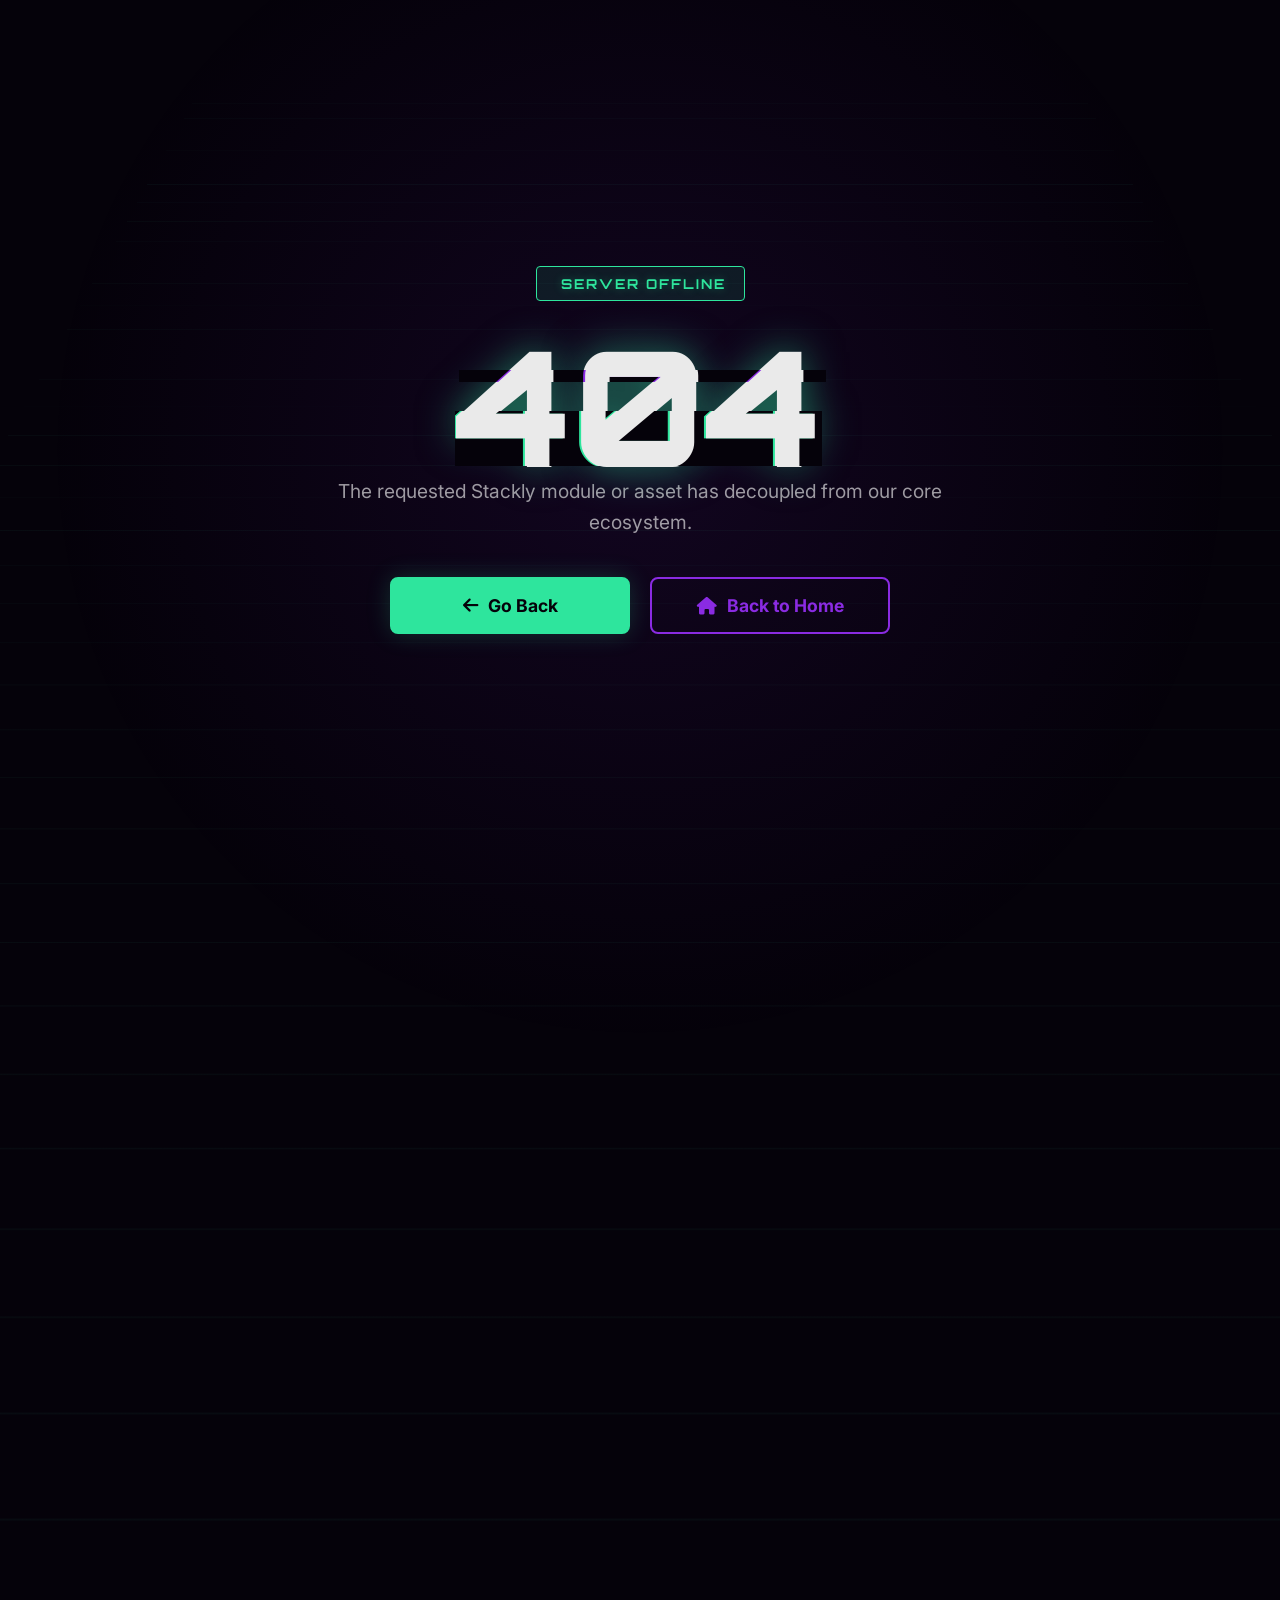
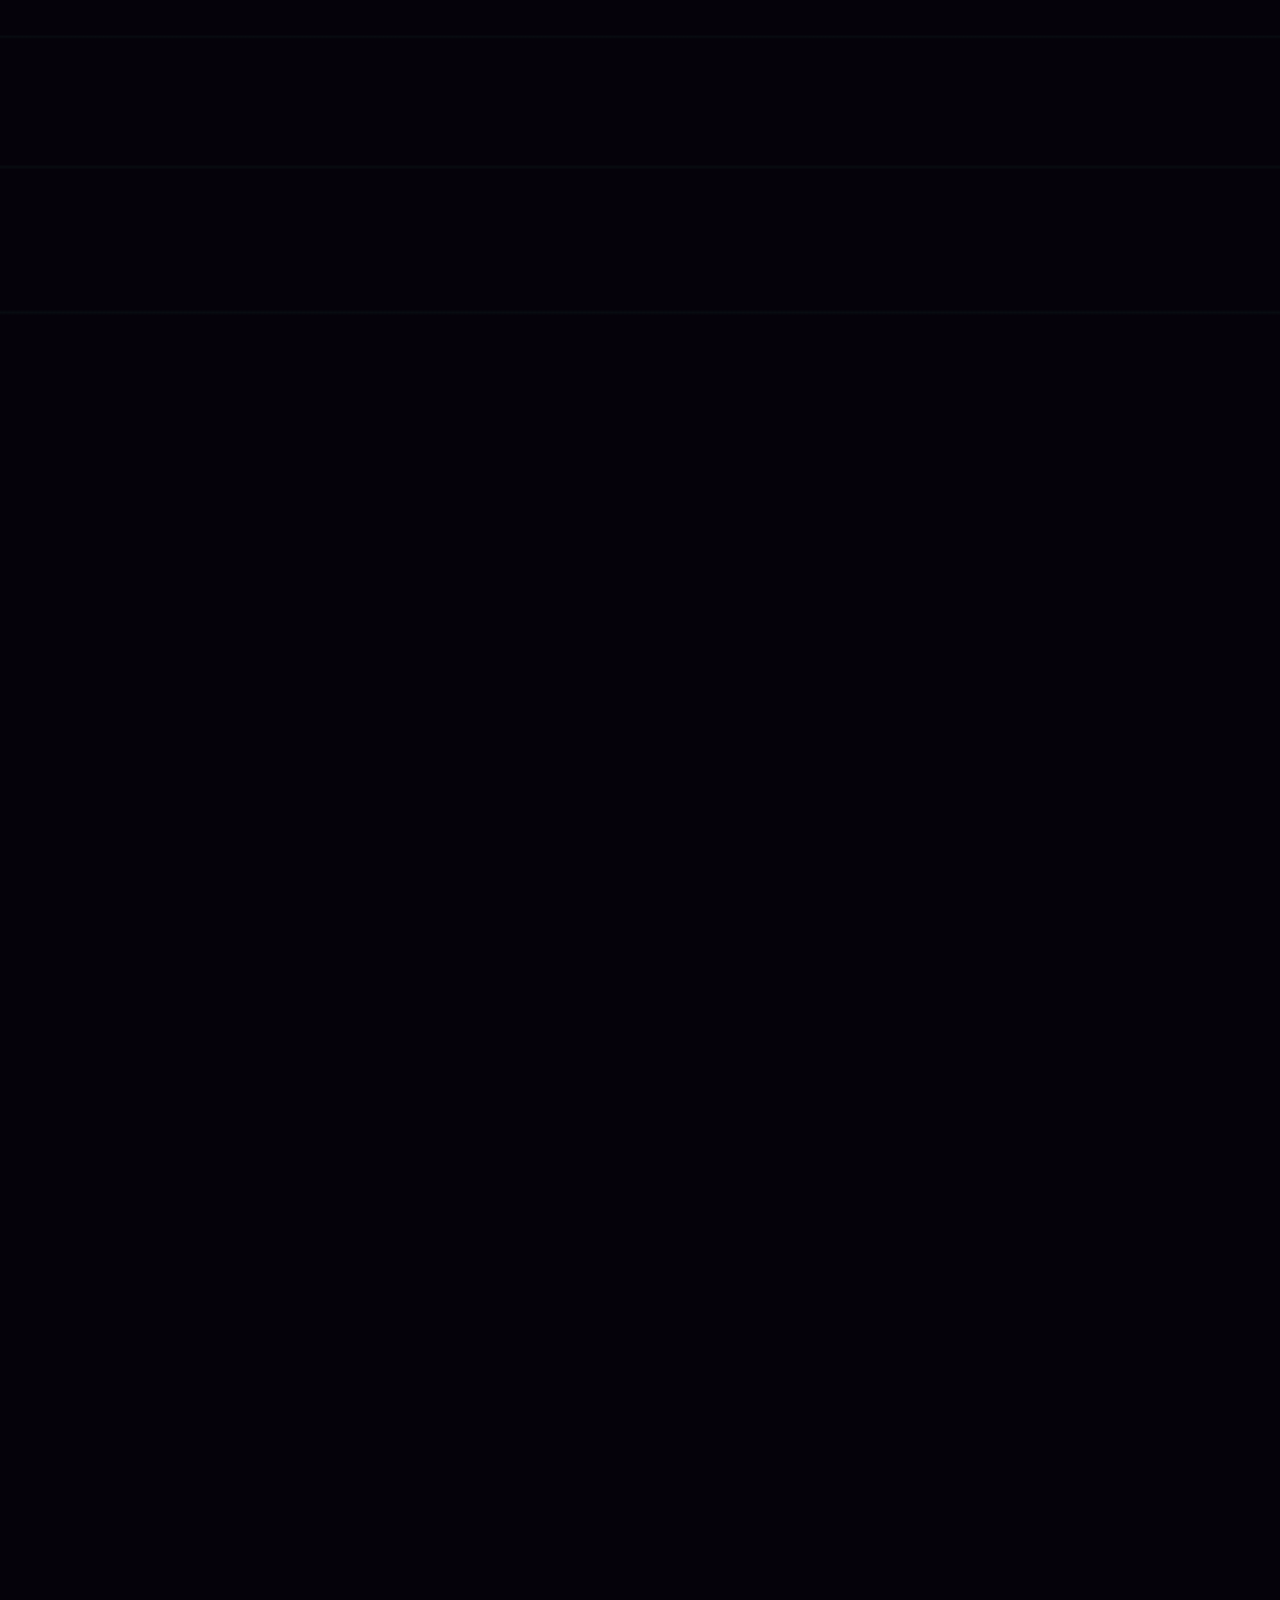
==== 404page.html @ a004254b "Airline Booking" ====
<!DOCTYPE html>
<html lang="en">

<head>
    <meta charset="UTF-8">
    <meta name="viewport" content="width=device-width, initial-scale=1.0">
    <meta name="description"
        content="Master Python with our interactive 6-week course. Build real-world projects and get certified. Enroll today to start coding!">

    <meta property="og:title" content="Master Python: 6-Week Bootcamp" />
    <meta property="og:description" content="Build real-world projects and get certified. Enroll today!" />
    <meta property="og:image" content="https://yoursite.com/images/python-social-card.jpg" />
    <meta property="og:url" content="https://yoursite.com/python-course" />
    <meta property="og:type" content="website" />

    <meta name="twitter:card" content="summary_large_image" />
    <link rel="icon" type="image/png" href="./asset/logo_Favicon.webp">
    <title>404 - Lost Connection | Stackly Ecosystem</title>

    <link
        href="https://fonts.googleapis.com/css2?family=Orbitron:wght@400;700;900&family=Inter:wght@400;500;700&display=swap"
        rel="stylesheet">

    <link rel="stylesheet" href="https://cdnjs.cloudflare.com/ajax/libs/font-awesome/6.5.2/css/all.min.css">

    <style>
        * {
            margin: 0;
            padding: 0;
            box-sizing: border-box;
        }

        body {
            background: #05020A;
            font-family: 'Inter', sans-serif;
            color: #fff;
            min-height: 100vh;
            display: flex;
            justify-content: center;
            align-items: center;
            overflow: hidden;
            perspective: 2000px;
        }


        .error-bg-glow {
            position: absolute;
            width: 1200px;
            height: 1200px;
            background: radial-gradient(circle, rgba(138, 43, 226, 0.1) 0%, transparent 70%);
            top: 50%;
            left: 50%;
            transform: translate(-50%, -50%);
            z-index: -1;
            pointer-events: none;
            animation: pulseVioletGlow 6s ease-in-out infinite alternate;
        }

        @keyframes pulseVioletGlow {
            0% {
                transform: translate(-50%, -50%) scale(0.9);
                opacity: 0.6;
            }

            100% {
                transform: translate(-50%, -50%) scale(1.1);
                opacity: 1;
            }
        }

        .scrolling-data-lines {
            position: absolute;
            top: -100%;
            left: 0;
            width: 100%;
            height: 300%;
            background-image:
                linear-gradient(rgba(46, 229, 157, 0.05) 1px, transparent 1px);
            background-size: 100% 60px;
            z-index: 0;
            pointer-events: none;
            opacity: 0.8;
            transform: rotateX(60deg);
            animation: infiniteScrollLines 15s linear infinite;
        }

        @keyframes infiniteScrollLines {
            0% {
                background-position-y: 0;
            }

            100% {
                background-position-y: -1000px;
            }
        }

        .error-container {
            position: relative;
            z-index: 10;
            text-align: center;
            padding: 20px;
            max-width: 700px;
            width: 100%;
            transition: transform 0.1s ease-out;
        }

        .status-badge {
            font-family: 'Orbitron', sans-serif;
            background: rgba(46, 229, 157, 0.1);
            border: 1px solid #2EE59D;
            color: #2EE59D;
            padding: 8px 18px;
            font-size: 0.85rem;
            font-weight: 700;
            letter-spacing: 2px;
            border-radius: 4px;
            display: inline-block;
            margin-bottom: 25px;
            text-shadow: 0 0 10px rgba(46, 229, 157, 0.3);
        }

        .error-code {
            font-family: 'Orbitron', sans-serif;
            font-size: 10rem;
            font-weight: 900;
            line-height: 1;
            color: #eaeaea;
            position: relative;
            display: inline-block;
            text-shadow: 0 0 40px rgba(46, 229, 157, 0.5);
            animation: connectionFlicker 8s ease-in-out infinite;
        }

        @keyframes connectionFlicker {

            0%,
            100%,
            80%,
            82%,
            84%,
            86%,
            88% {
                opacity: 1;
                transform: scale(1);
            }

            81%,
            83%,
            85%,
            87%,
            89% {
                opacity: 0.1;
                transform: scale(1.05) skewX(5deg);
            }
        }

        .error-code::before,
        .error-code::after {
            content: '404';
            position: absolute;
            top: 0;
            left: 0;
            width: 100%;
            height: 100%;
            background: #05020A;
            font-family: 'Orbitron', sans-serif;
        }

        .error-code::before {
            left: 2px;
            text-shadow: -2px 0 #8A2BE2;
            clip: rect(44px, 450px, 56px, 0);
            animation: glitchAnimTop 5s infinite linear alternate-reverse;
        }

        .error-code::after {
            left: -2px;
            text-shadow: -2px 0 #2EE59D;
            clip: rect(85px, 450px, 140px, 0);
            animation: glitchAnimBottom 5s infinite linear alternate-reverse;
        }

        @keyframes glitchAnimTop {
            0% {
                clip: rect(31px, 9999px, 94px, 0);
            }

            100% {
                clip: rect(67px, 9999px, 102px, 0);
            }
        }

        @keyframes glitchAnimBottom {
            0% {
                clip: rect(76px, 9999px, 116px, 0);
            }

            100% {
                clip: rect(95px, 9999px, 45px, 0);
            }
        }

        .error-desc {
            color: rgba(255, 255, 255, 0.6);
            font-size: 1.2rem;
            line-height: 1.6;
            margin-bottom: 40px;
            padding: 0 20px;
            margin-top: -10px;
        }

        .error-actions {
            display: flex;
            justify-content: center;
            gap: 20px;
            flex-wrap: wrap;
            max-width: 500px;
            margin: 0 auto;
        }

        .btn-base {
            display: inline-flex;
            align-items: center;
            justify-content: center;
            gap: 10px;
            padding: 16px 35px;
            font-family: 'Inter', sans-serif;
            font-size: 1.1rem;
            font-weight: 700;
            text-decoration: none;
            border-radius: 8px;
            transition: 0.3s cubic-bezier(0.175, 0.885, 0.32, 1.275);
            cursor: pointer;
            flex: 1;
            min-width: 180px;
        }

        .btn-base i {
            transition: transform 0.3s ease;
        }

        .btn-go-back {
            background: #2EE59D;
            color: #05020A;
            border: 2px solid #2EE59D;
            box-shadow: 0 0 25px rgba(46, 229, 157, 0.2);
        }

        .btn-go-back:hover {
            transform: scale(1.05) translateY(-3px);
            background: #10b981;
            border-color: #10b981;
            box-shadow: 0 0 35px rgba(46, 229, 157, 0.6);
        }

        .btn-go-back:hover i {
            transform: translateX(-5px);
        }

        .btn-go-home {
            background: transparent;
            color: #8A2BE2;
            border: 2px solid #8A2BE2;
            box-shadow: none;
        }

        .btn-go-home:hover {
            transform: scale(1.05) translateY(-3px);
            background: rgba(138, 43, 226, 0.05);
            color: #fff;
            border-color: #fff;
            box-shadow: 0 0 25px rgba(138, 43, 226, 0.4);
        }

        .btn-go-home:hover i {
            transform: scale(1.2);
        }

        @media (max-width: 768px) {
            .error-code {
                font-size: 6.5rem;
            }

            .status-badge {
                font-size: 0.75rem;
                padding: 6px 14px;
                margin-bottom: 20px;
            }

            .error-desc {
                font-size: 1rem;
                margin-bottom: 30px;
            }

            .error-actions {
                flex-direction: column;
                width: 100%;
                align-items: center;
                gap: 15px;
            }

            .btn-base {
                width: 100%;
                max-width: 280px;
                padding: 14px 25px;
                font-size: 1rem;
            }

            .scrolling-data-lines {
                animation-duration: 25s;
            }
        }
    </style>
</head>

<body>

    <div class="error-bg-glow" id="violetGlow"></div>
    <div class="scrolling-data-lines"></div>

    <div class="error-container" id="errorContainer">

        <div class="status-badge"><i class="fa-solid fa-signal-strike"></i> SERVER OFFLINE</div>

        <br>

        <h1 class="error-code">404</h1>

        <p class="error-desc">The requested Stackly module or asset has decoupled from our core ecosystem.</p>

        <div class="error-actions">
            <a href="javascript:history.back()" class="btn-base btn-go-back">
                <i class="fa-solid fa-arrow-left"></i> Go Back
            </a>
            <a href="index.html" class="btn-base btn-go-home">
                <i class="fa-solid fa-house"></i> Back to Home
            </a>
        </div>

    </div>

    <script>
        const container = document.getElementById('errorContainer');
        const glow = document.getElementById('violetGlow');

        document.addEventListener('mousemove', (e) => {
            const halfW = window.innerWidth / 2;
            const halfH = window.innerHeight / 2;

            const xVal = (halfW - e.pageX) / 40;
            const yVal = (halfH - e.pageY) / 40;

            container.style.transform = `rotateY(${xVal * -1}deg) rotateX(${yVal}deg)`;
            glow.style.transform = `translate(${-50 + xVal * 0.2}%, ${-50 + yVal * 0.2}%) scale(1)`;
        });
    </script>

</body>

</html>
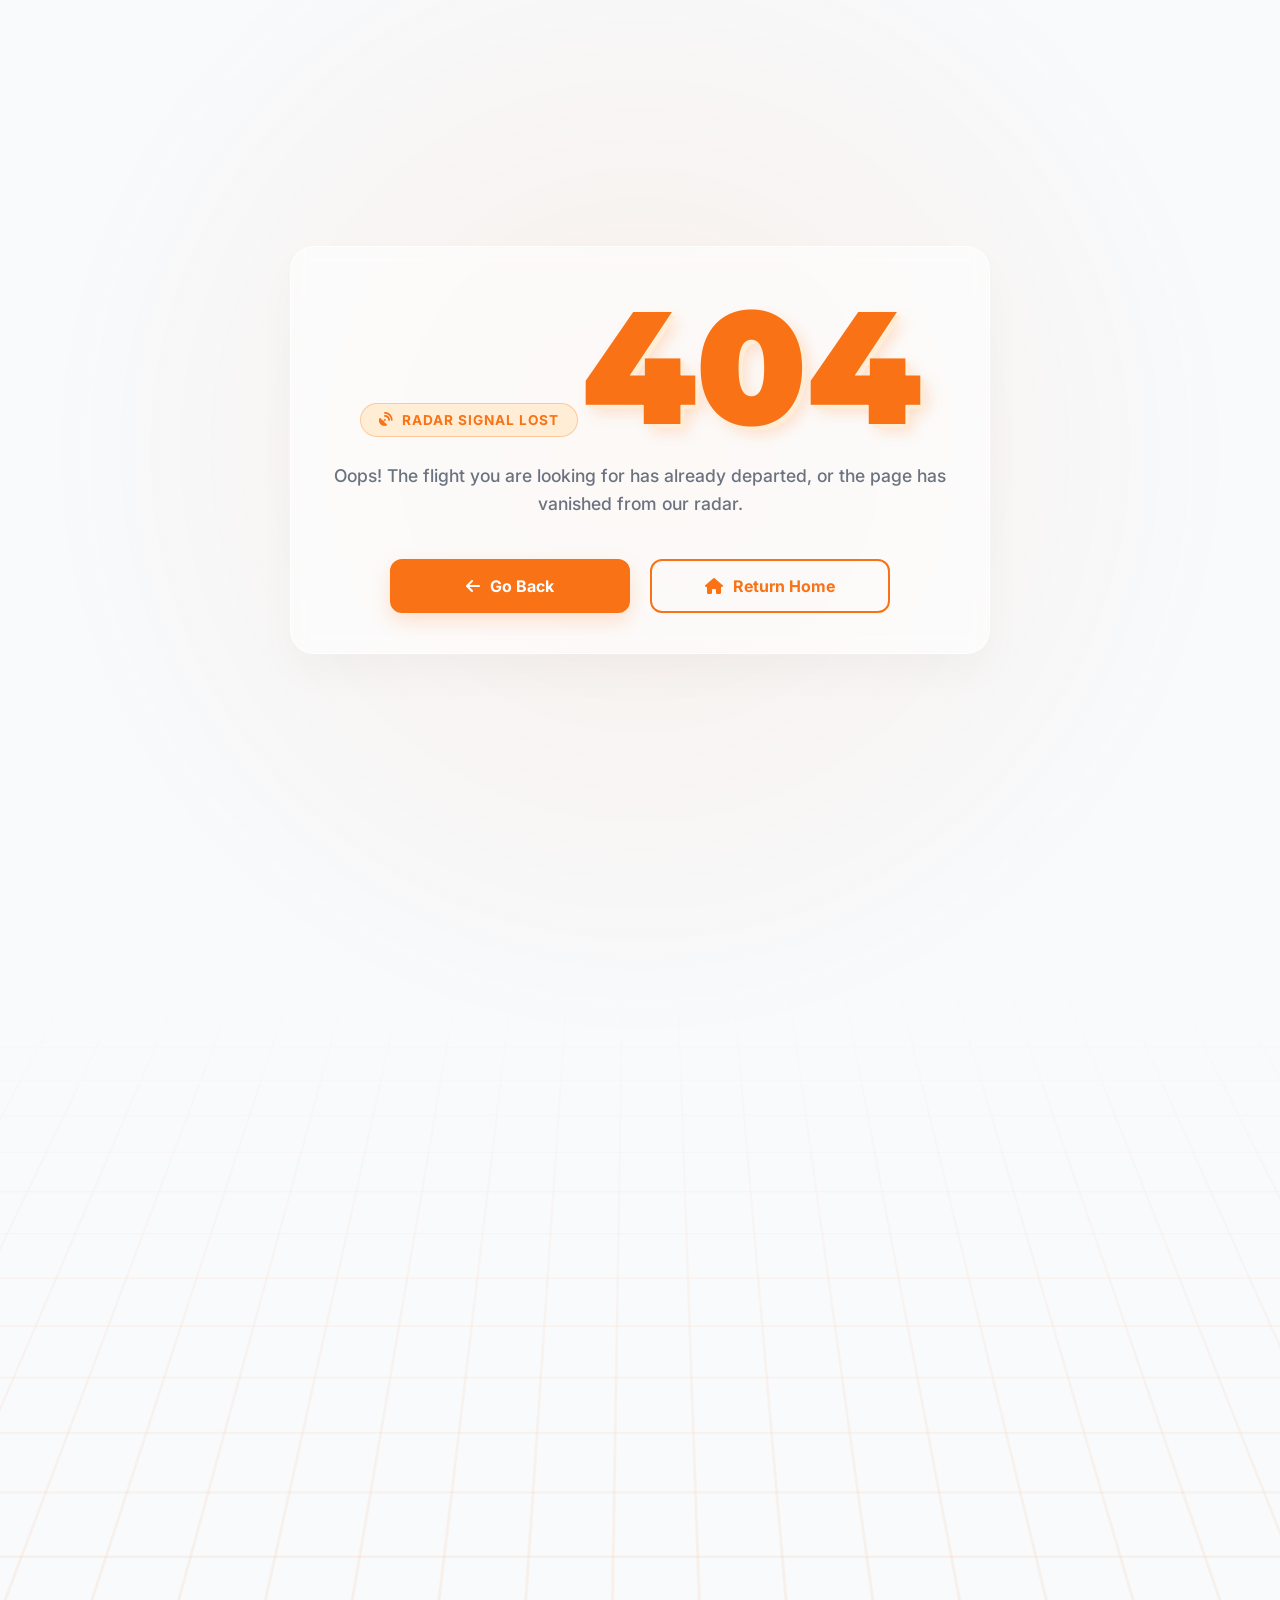
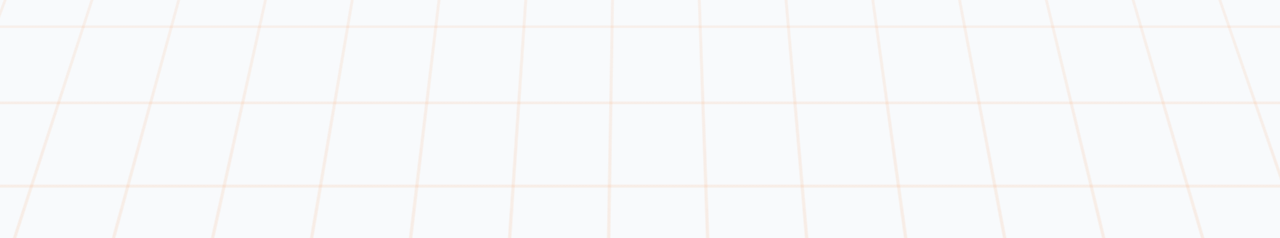
==== commit 8d5771db: "Airline Booking" ====
--- a/404page.html
+++ b/404page.html
@@ -4,26 +4,27 @@
 <head>
     <meta charset="UTF-8">
     <meta name="viewport" content="width=device-width, initial-scale=1.0">
-    <meta name="description"
-        content="Master Python with our interactive 6-week course. Build real-world projects and get certified. Enroll today to start coding!">
-
-    <meta property="og:title" content="Master Python: 6-Week Bootcamp" />
-    <meta property="og:description" content="Build real-world projects and get certified. Enroll today!" />
-    <meta property="og:image" content="https://yoursite.com/images/python-social-card.jpg" />
-    <meta property="og:url" content="https://yoursite.com/python-course" />
-    <meta property="og:type" content="website" />
-
-    <meta name="twitter:card" content="summary_large_image" />
-    <link rel="icon" type="image/png" href="./asset/logo_Favicon.webp">
-    <title>404 - Lost Connection | Stackly Ecosystem</title>
+    <meta name="description" content="Stackly Air - Airline Booking. The flight you are looking for is missing.">
+
+    <title>404 - Flight Not Found | Stackly Air</title>
 
     <link
-        href="https://fonts.googleapis.com/css2?family=Orbitron:wght@400;700;900&family=Inter:wght@400;500;700&display=swap"
+        href="https://fonts.googleapis.com/css2?family=Montserrat:wght@700;900&family=Inter:wght@400;500;700&display=swap"
         rel="stylesheet">
 
     <link rel="stylesheet" href="https://cdnjs.cloudflare.com/ajax/libs/font-awesome/6.5.2/css/all.min.css">
 
     <style>
+        :root {
+            --primary-orange: #f97316;
+            --hover-orange: #ea580c;
+            --light-orange: #ffedd5;
+            --text-dark: #1f2937;
+            --text-gray: #6b7280;
+            --bg-white: #ffffff;
+            --bg-body: #f8fafc;
+        }
+
         * {
             margin: 0;
             padding: 0;
@@ -31,9 +32,9 @@
         }
 
         body {
-            background: #05020A;
+            background: var(--bg-body);
             font-family: 'Inter', sans-serif;
-            color: #fff;
+            color: var(--text-dark);
             min-height: 100vh;
             display: flex;
             justify-content: center;
@@ -42,21 +43,20 @@
             perspective: 2000px;
         }
 
-
         .error-bg-glow {
             position: absolute;
             width: 1200px;
             height: 1200px;
-            background: radial-gradient(circle, rgba(138, 43, 226, 0.1) 0%, transparent 70%);
+            background: radial-gradient(circle, rgba(249, 115, 22, 0.08) 0%, transparent 70%);
             top: 50%;
             left: 50%;
             transform: translate(-50%, -50%);
             z-index: -1;
             pointer-events: none;
-            animation: pulseVioletGlow 6s ease-in-out infinite alternate;
-        }
-
-        @keyframes pulseVioletGlow {
+            animation: pulseOrangeGlow 6s ease-in-out infinite alternate;
+        }
+
+        @keyframes pulseOrangeGlow {
             0% {
                 transform: translate(-50%, -50%) scale(0.9);
                 opacity: 0.6;
@@ -68,29 +68,31 @@
             }
         }
 
-        .scrolling-data-lines {
+        .scrolling-grid {
             position: absolute;
-            top: -100%;
-            left: 0;
-            width: 100%;
-            height: 300%;
+            top: 20%;
+            left: -50%;
+            width: 200%;
+            height: 200%;
             background-image:
-                linear-gradient(rgba(46, 229, 157, 0.05) 1px, transparent 1px);
-            background-size: 100% 60px;
+                linear-gradient(rgba(249, 115, 22, 0.1) 2px, transparent 2px),
+                linear-gradient(90deg, rgba(249, 115, 22, 0.1) 2px, transparent 2px);
+            background-size: 60px 60px;
             z-index: 0;
             pointer-events: none;
-            opacity: 0.8;
-            transform: rotateX(60deg);
-            animation: infiniteScrollLines 15s linear infinite;
-        }
-
-        @keyframes infiniteScrollLines {
+            transform: rotateX(75deg);
+            animation: infiniteGridScroll 15s linear infinite;
+            mask-image: linear-gradient(to top, rgba(0, 0, 0, 1) 0%, transparent 60%);
+            -webkit-mask-image: linear-gradient(to top, rgba(0, 0, 0, 1) 0%, transparent 60%);
+        }
+
+        @keyframes infiniteGridScroll {
             0% {
-                background-position-y: 0;
+                background-position: 0 0;
             }
 
             100% {
-                background-position-y: -1000px;
+                background-position: 0 600px;
             }
         }
 
@@ -98,115 +100,87 @@
             position: relative;
             z-index: 10;
             text-align: center;
-            padding: 20px;
+            padding: 40px 20px;
             max-width: 700px;
             width: 100%;
+            background: rgba(255, 255, 255, 0.6);
+            backdrop-filter: blur(10px);
+            -webkit-backdrop-filter: blur(10px);
+            border-radius: 24px;
+            border: 1px solid rgba(255, 255, 255, 0.8);
+            box-shadow: 0 20px 40px rgba(0, 0, 0, 0.03);
             transition: transform 0.1s ease-out;
         }
 
         .status-badge {
-            font-family: 'Orbitron', sans-serif;
-            background: rgba(46, 229, 157, 0.1);
-            border: 1px solid #2EE59D;
-            color: #2EE59D;
+            background: var(--light-orange);
+            border: 1px solid rgba(249, 115, 22, 0.3);
+            color: var(--primary-orange);
             padding: 8px 18px;
             font-size: 0.85rem;
             font-weight: 700;
-            letter-spacing: 2px;
-            border-radius: 4px;
-            display: inline-block;
+            letter-spacing: 1px;
+            border-radius: 30px;
+            display: inline-flex;
+            align-items: center;
+            gap: 8px;
             margin-bottom: 25px;
-            text-shadow: 0 0 10px rgba(46, 229, 157, 0.3);
+            text-transform: uppercase;
+        }
+
+        .status-badge i {
+            animation: radarPing 2s infinite;
+        }
+
+        @keyframes radarPing {
+            0% {
+                opacity: 1;
+                transform: scale(1);
+            }
+
+            50% {
+                opacity: 0.5;
+                transform: scale(1.2);
+            }
+
+            100% {
+                opacity: 1;
+                transform: scale(1);
+            }
         }
 
         .error-code {
-            font-family: 'Orbitron', sans-serif;
+            font-family: 'Montserrat', sans-serif;
             font-size: 10rem;
             font-weight: 900;
             line-height: 1;
-            color: #eaeaea;
+            color: var(--primary-orange);
             position: relative;
             display: inline-block;
-            text-shadow: 0 0 40px rgba(46, 229, 157, 0.5);
-            animation: connectionFlicker 8s ease-in-out infinite;
-        }
-
-        @keyframes connectionFlicker {
+            text-shadow: 4px 4px 0px var(--light-orange), 8px 8px 15px rgba(249, 115, 22, 0.2);
+            animation: floatingPlane 6s ease-in-out infinite;
+            margin-bottom: 10px;
+        }
+
+        @keyframes floatingPlane {
 
             0%,
-            100%,
-            80%,
-            82%,
-            84%,
-            86%,
-            88% {
-                opacity: 1;
-                transform: scale(1);
-            }
-
-            81%,
-            83%,
-            85%,
-            87%,
-            89% {
-                opacity: 0.1;
-                transform: scale(1.05) skewX(5deg);
-            }
-        }
-
-        .error-code::before,
-        .error-code::after {
-            content: '404';
-            position: absolute;
-            top: 0;
-            left: 0;
-            width: 100%;
-            height: 100%;
-            background: #05020A;
-            font-family: 'Orbitron', sans-serif;
-        }
-
-        .error-code::before {
-            left: 2px;
-            text-shadow: -2px 0 #8A2BE2;
-            clip: rect(44px, 450px, 56px, 0);
-            animation: glitchAnimTop 5s infinite linear alternate-reverse;
-        }
-
-        .error-code::after {
-            left: -2px;
-            text-shadow: -2px 0 #2EE59D;
-            clip: rect(85px, 450px, 140px, 0);
-            animation: glitchAnimBottom 5s infinite linear alternate-reverse;
-        }
-
-        @keyframes glitchAnimTop {
-            0% {
-                clip: rect(31px, 9999px, 94px, 0);
-            }
-
             100% {
-                clip: rect(67px, 9999px, 102px, 0);
-            }
-        }
-
-        @keyframes glitchAnimBottom {
-            0% {
-                clip: rect(76px, 9999px, 116px, 0);
-            }
-
-            100% {
-                clip: rect(95px, 9999px, 45px, 0);
+                transform: translateY(0px);
+            }
+
+            50% {
+                transform: translateY(-15px);
             }
         }
 
         .error-desc {
-            color: rgba(255, 255, 255, 0.6);
-            font-size: 1.2rem;
+            color: var(--text-gray);
+            font-size: 1.1rem;
             line-height: 1.6;
             margin-bottom: 40px;
             padding: 0 20px;
-            margin-top: -10px;
+            font-weight: 500;
         }
 
         .error-actions {
@@ -223,12 +197,12 @@
             align-items: center;
             justify-content: center;
             gap: 10px;
-            padding: 16px 35px;
+            padding: 15px 30px;
             font-family: 'Inter', sans-serif;
-            font-size: 1.1rem;
+            font-size: 1rem;
             font-weight: 700;
             text-decoration: none;
-            border-radius: 8px;
+            border-radius: 12px;
             transition: 0.3s cubic-bezier(0.175, 0.885, 0.32, 1.275);
             cursor: pointer;
             flex: 1;
@@ -239,46 +213,42 @@
             transition: transform 0.3s ease;
         }
 
-        .btn-go-back {
-            background: #2EE59D;
-            color: #05020A;
-            border: 2px solid #2EE59D;
-            box-shadow: 0 0 25px rgba(46, 229, 157, 0.2);
-        }
-
-        .btn-go-back:hover {
-            transform: scale(1.05) translateY(-3px);
-            background: #10b981;
-            border-color: #10b981;
-            box-shadow: 0 0 35px rgba(46, 229, 157, 0.6);
-        }
-
-        .btn-go-back:hover i {
+        .btn-primary {
+            background: var(--primary-orange);
+            color: white;
+            border: 2px solid var(--primary-orange);
+            box-shadow: 0 8px 20px rgba(249, 115, 22, 0.2);
+        }
+
+        .btn-primary:hover {
+            transform: translateY(-3px);
+            background: var(--hover-orange);
+            border-color: var(--hover-orange);
+            box-shadow: 0 12px 25px rgba(249, 115, 22, 0.3);
+        }
+
+        .btn-primary:hover i {
             transform: translateX(-5px);
         }
 
-        .btn-go-home {
+        .btn-outline {
             background: transparent;
-            color: #8A2BE2;
-            border: 2px solid #8A2BE2;
-            box-shadow: none;
-        }
-
-        .btn-go-home:hover {
-            transform: scale(1.05) translateY(-3px);
-            background: rgba(138, 43, 226, 0.05);
-            color: #fff;
-            border-color: #fff;
-            box-shadow: 0 0 25px rgba(138, 43, 226, 0.4);
-        }
-
-        .btn-go-home:hover i {
+            color: var(--primary-orange);
+            border: 2px solid var(--primary-orange);
+        }
+
+        .btn-outline:hover {
+            transform: translateY(-3px);
+            background: var(--light-orange);
+        }
+
+        .btn-outline:hover i {
             transform: scale(1.2);
         }
 
         @media (max-width: 768px) {
             .error-code {
-                font-size: 6.5rem;
+                font-size: 7rem;
             }
 
             .status-badge {
@@ -303,11 +273,11 @@
                 width: 100%;
                 max-width: 280px;
                 padding: 14px 25px;
-                font-size: 1rem;
-            }
-
-            .scrolling-data-lines {
-                animation-duration: 25s;
+            }
+
+            .error-container {
+                padding: 30px 15px;
+                margin: 0 15px;
             }
         }
     </style>
@@ -315,25 +285,25 @@
 
 <body>
 
-    <div class="error-bg-glow" id="violetGlow"></div>
-    <div class="scrolling-data-lines"></div>
+    <div class="error-bg-glow" id="orangeGlow"></div>
+
+    <div class="scrolling-grid"></div>
 
     <div class="error-container" id="errorContainer">
 
-        <div class="status-badge"><i class="fa-solid fa-signal-strike"></i> SERVER OFFLINE</div>
-
-        <br>
+        <div class="status-badge"><i class="fa-solid fa-satellite-dish"></i> Radar Signal Lost</div>
 
         <h1 class="error-code">404</h1>
 
-        <p class="error-desc">The requested Stackly module or asset has decoupled from our core ecosystem.</p>
+        <p class="error-desc">Oops! The flight you are looking for has already departed, or the page has vanished from
+            our radar.</p>
 
         <div class="error-actions">
-            <a href="javascript:history.back()" class="btn-base btn-go-back">
+            <a href="javascript:history.back()" class="btn-base btn-primary">
                 <i class="fa-solid fa-arrow-left"></i> Go Back
             </a>
-            <a href="index.html" class="btn-base btn-go-home">
-                <i class="fa-solid fa-house"></i> Back to Home
+            <a href="index.html" class="btn-base btn-outline">
+                <i class="fa-solid fa-house"></i> Return Home
             </a>
         </div>
 
@@ -341,17 +311,23 @@
 
     <script>
         const container = document.getElementById('errorContainer');
-        const glow = document.getElementById('violetGlow');
+        const glow = document.getElementById('orangeGlow');
 
         document.addEventListener('mousemove', (e) => {
             const halfW = window.innerWidth / 2;
             const halfH = window.innerHeight / 2;
 
-            const xVal = (halfW - e.pageX) / 40;
-            const yVal = (halfH - e.pageY) / 40;
+            const xVal = (halfW - e.pageX) / 50;
+            const yVal = (halfH - e.pageY) / 50;
 
             container.style.transform = `rotateY(${xVal * -1}deg) rotateX(${yVal}deg)`;
-            glow.style.transform = `translate(${-50 + xVal * 0.2}%, ${-50 + yVal * 0.2}%) scale(1)`;
+
+            glow.style.transform = `translate(${-50 + xVal * 0.5}%, ${-50 + yVal * 0.5}%) scale(1)`;
+        });
+
+        document.addEventListener('mouseleave', () => {
+            container.style.transform = `rotateY(0deg) rotateX(0deg)`;
+            glow.style.transform = `translate(-50%, -50%) scale(1)`;
         });
     </script>
 
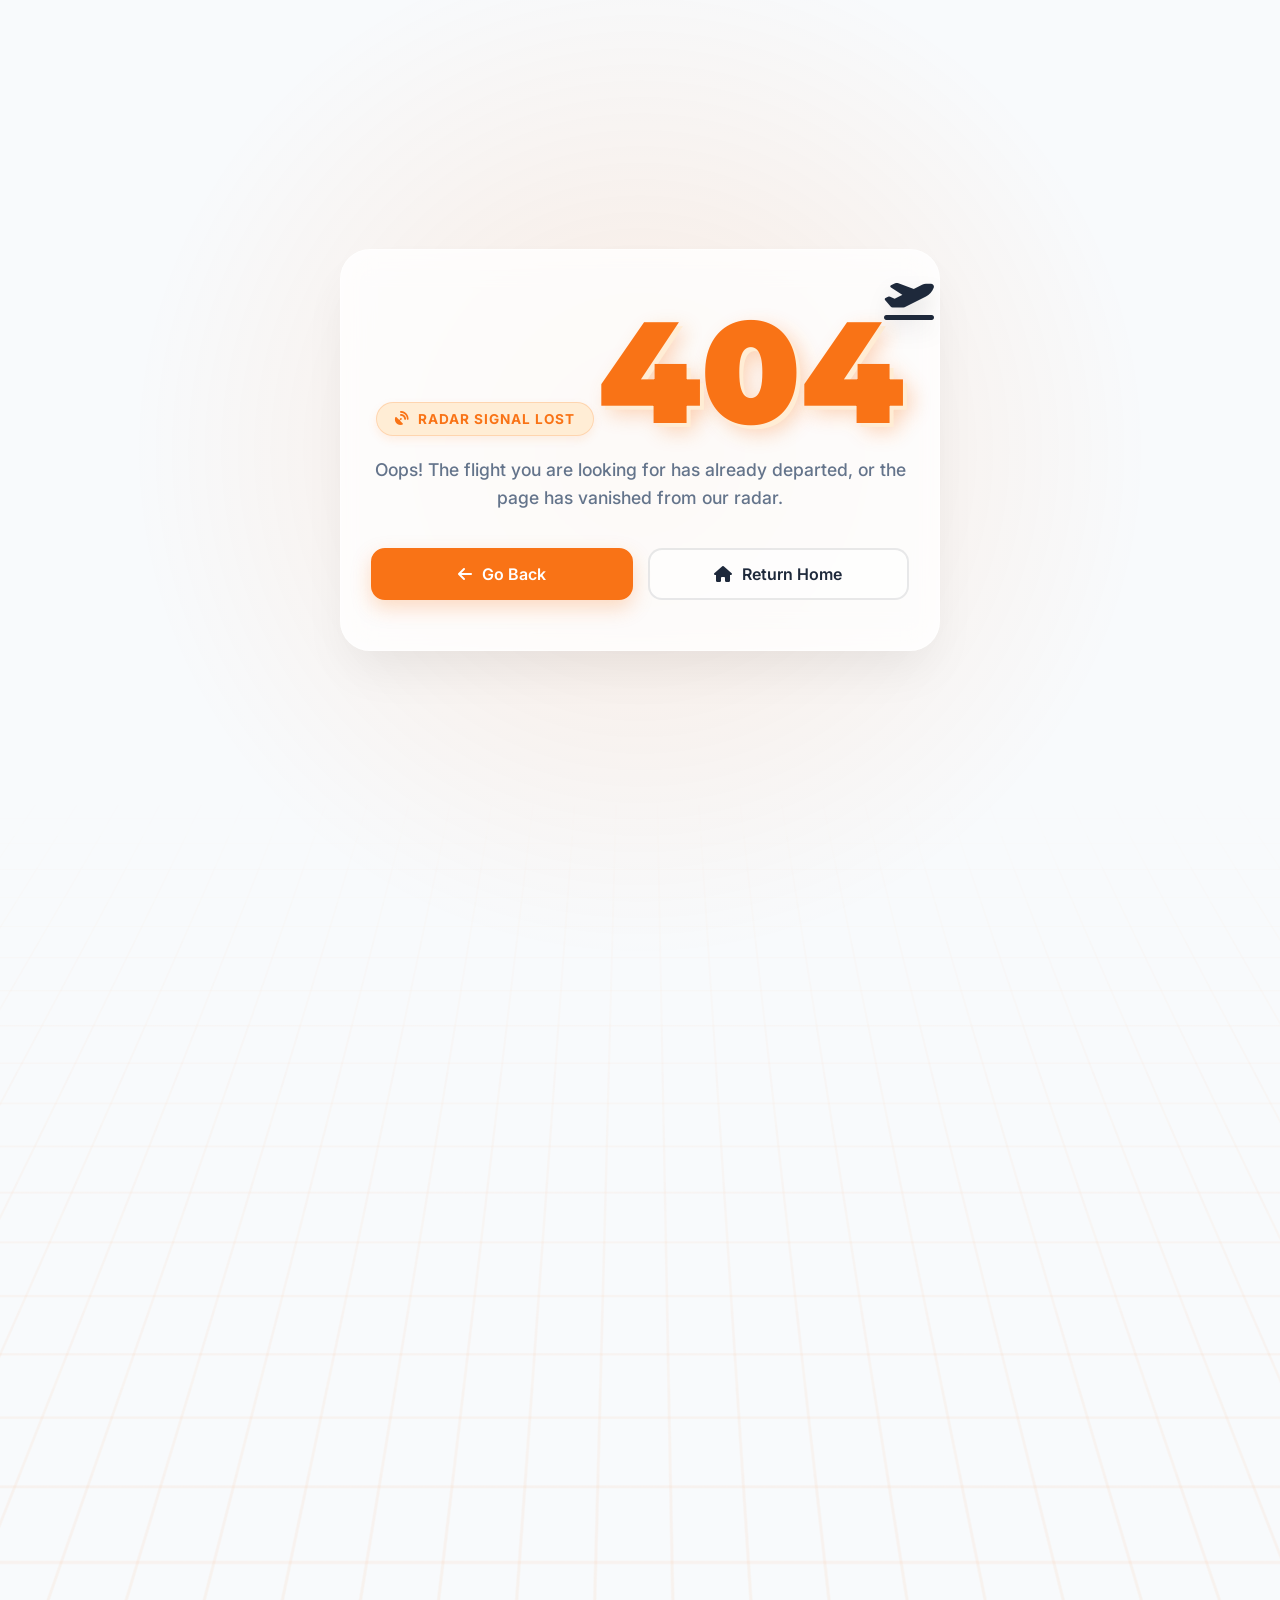
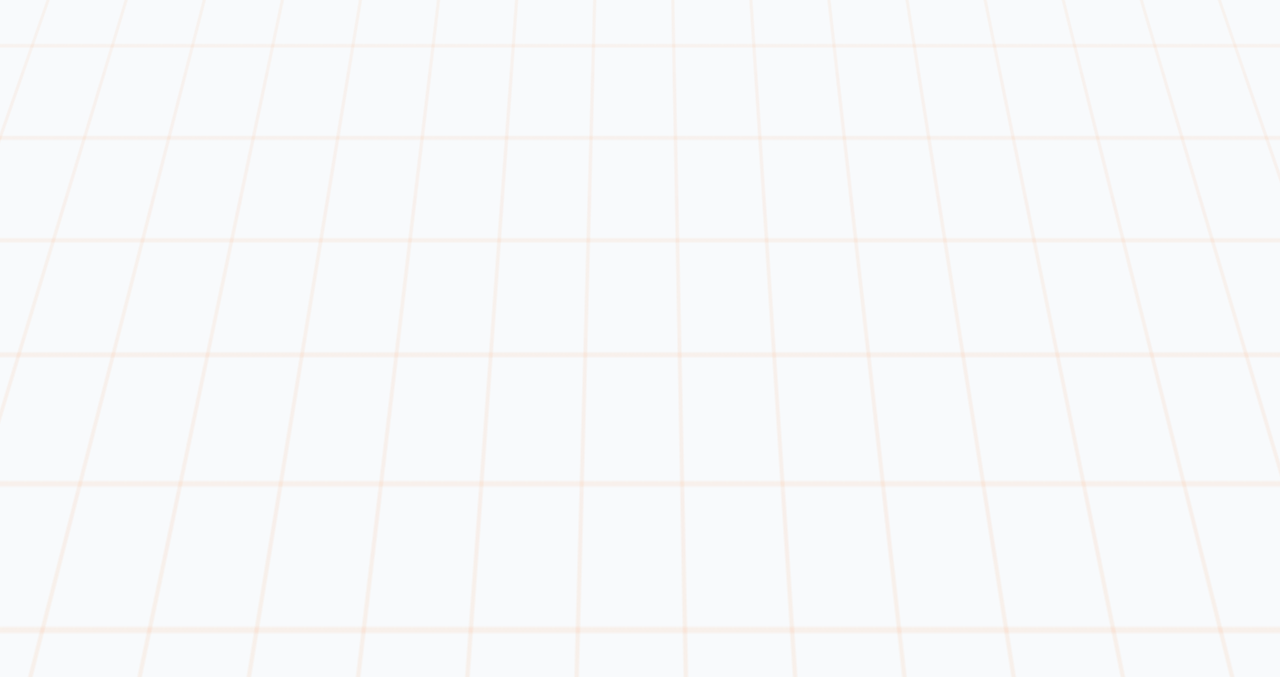
==== commit b9ea7de6: "Travel" ====
--- a/404page.html
+++ b/404page.html
@@ -3,15 +3,12 @@
 
 <head>
     <meta charset="UTF-8">
-    <meta name="viewport" content="width=device-width, initial-scale=1.0">
+    <meta name="viewport" content="width=device-width, initial-scale=1.0, maximum-scale=1.0, user-scalable=no">
     <meta name="description" content="Stackly Air - Airline Booking. The flight you are looking for is missing.">
 
     <title>404 - Flight Not Found | Stackly Air</title>
 
-    <link
-        href="https://fonts.googleapis.com/css2?family=Montserrat:wght@700;900&family=Inter:wght@400;500;700&display=swap"
-        rel="stylesheet">
-
+    <link href="https://fonts.googleapis.com/css2?family=Montserrat:wght@700;900&family=Inter:wght@400;500;700&display=swap" rel="stylesheet">
     <link rel="stylesheet" href="https://cdnjs.cloudflare.com/ajax/libs/font-awesome/6.5.2/css/all.min.css">
 
     <style>
@@ -19,10 +16,11 @@
             --primary-orange: #f97316;
             --hover-orange: #ea580c;
             --light-orange: #ffedd5;
-            --text-dark: #1f2937;
-            --text-gray: #6b7280;
-            --bg-white: #ffffff;
+            --text-dark: #1e293b;
+            --text-gray: #64748b;
             --bg-body: #f8fafc;
+            --glass-bg: rgba(255, 255, 255, 0.75);
+            --glass-border: rgba(255, 255, 255, 0.6);
         }
 
         * {
@@ -35,19 +33,22 @@
             background: var(--bg-body);
             font-family: 'Inter', sans-serif;
             color: var(--text-dark);
-            min-height: 100vh;
+            min-height: 100dvh; /* Better for mobile browsers */
             display: flex;
             justify-content: center;
             align-items: center;
             overflow: hidden;
-            perspective: 2000px;
-        }
-
+            perspective: 1500px;
+        }
+
+        /* Ambient Glow */
         .error-bg-glow {
             position: absolute;
-            width: 1200px;
-            height: 1200px;
-            background: radial-gradient(circle, rgba(249, 115, 22, 0.08) 0%, transparent 70%);
+            width: 150vw;
+            height: 150vw;
+            max-width: 1200px;
+            max-height: 1200px;
+            background: radial-gradient(circle, rgba(249, 115, 22, 0.12) 0%, transparent 60%);
             top: 50%;
             left: 50%;
             transform: translate(-50%, -50%);
@@ -57,64 +58,54 @@
         }
 
         @keyframes pulseOrangeGlow {
-            0% {
-                transform: translate(-50%, -50%) scale(0.9);
-                opacity: 0.6;
-            }
-
-            100% {
-                transform: translate(-50%, -50%) scale(1.1);
-                opacity: 1;
-            }
-        }
-
+            0% { transform: translate(-50%, -50%) scale(0.9); opacity: 0.6; }
+            100% { transform: translate(-50%, -50%) scale(1.1); opacity: 1; }
+        }
+
+        /* Radar Grid */
         .scrolling-grid {
             position: absolute;
-            top: 20%;
+            top: 10%;
             left: -50%;
             width: 200%;
             height: 200%;
             background-image:
-                linear-gradient(rgba(249, 115, 22, 0.1) 2px, transparent 2px),
-                linear-gradient(90deg, rgba(249, 115, 22, 0.1) 2px, transparent 2px);
-            background-size: 60px 60px;
+                linear-gradient(rgba(249, 115, 22, 0.08) 2px, transparent 2px),
+                linear-gradient(90deg, rgba(249, 115, 22, 0.08) 2px, transparent 2px);
+            background-size: 50px 50px;
             z-index: 0;
             pointer-events: none;
-            transform: rotateX(75deg);
-            animation: infiniteGridScroll 15s linear infinite;
-            mask-image: linear-gradient(to top, rgba(0, 0, 0, 1) 0%, transparent 60%);
-            -webkit-mask-image: linear-gradient(to top, rgba(0, 0, 0, 1) 0%, transparent 60%);
+            transform: rotateX(70deg);
+            animation: infiniteGridScroll 20s linear infinite;
+            mask-image: linear-gradient(to top, rgba(0, 0, 0, 1) 0%, transparent 70%);
+            -webkit-mask-image: linear-gradient(to top, rgba(0, 0, 0, 1) 0%, transparent 70%);
         }
 
         @keyframes infiniteGridScroll {
-            0% {
-                background-position: 0 0;
-            }
-
-            100% {
-                background-position: 0 600px;
-            }
-        }
-
+            0% { background-position: 0 0; }
+            100% { background-position: 0 500px; }
+        }
+
+        /* Glassmorphism Container */
         .error-container {
             position: relative;
             z-index: 10;
             text-align: center;
-            padding: 40px 20px;
-            max-width: 700px;
-            width: 100%;
-            background: rgba(255, 255, 255, 0.6);
-            backdrop-filter: blur(10px);
-            -webkit-backdrop-filter: blur(10px);
-            border-radius: 24px;
-            border: 1px solid rgba(255, 255, 255, 0.8);
-            box-shadow: 0 20px 40px rgba(0, 0, 0, 0.03);
+            padding: 50px 30px;
+            width: 90%;
+            max-width: 600px;
+            background: var(--glass-bg);
+            backdrop-filter: blur(16px);
+            -webkit-backdrop-filter: blur(16px);
+            border-radius: 30px;
+            border: 1px solid var(--glass-border);
+            box-shadow: 0 25px 50px -12px rgba(0, 0, 0, 0.08), inset 0 0 20px rgba(255,255,255,0.5);
             transition: transform 0.1s ease-out;
         }
 
         .status-badge {
             background: var(--light-orange);
-            border: 1px solid rgba(249, 115, 22, 0.3);
+            border: 1px solid rgba(249, 115, 22, 0.2);
             color: var(--primary-orange);
             padding: 8px 18px;
             font-size: 0.85rem;
@@ -124,8 +115,9 @@
             display: inline-flex;
             align-items: center;
             gap: 8px;
-            margin-bottom: 25px;
+            margin-bottom: 20px;
             text-transform: uppercase;
+            box-shadow: 0 4px 10px rgba(249, 115, 22, 0.1);
         }
 
         .status-badge i {
@@ -133,63 +125,65 @@
         }
 
         @keyframes radarPing {
-            0% {
-                opacity: 1;
-                transform: scale(1);
-            }
-
-            50% {
-                opacity: 0.5;
-                transform: scale(1.2);
-            }
-
-            100% {
-                opacity: 1;
-                transform: scale(1);
-            }
+            0% { opacity: 1; transform: scale(1); }
+            50% { opacity: 0.5; transform: scale(1.3); }
+            100% { opacity: 1; transform: scale(1); }
+        }
+
+        /* Animated 404 Group */
+        .error-code-wrapper {
+            position: relative;
+            display: inline-block;
+            margin-bottom: 10px;
         }
 
         .error-code {
             font-family: 'Montserrat', sans-serif;
-            font-size: 10rem;
+            font-size: 9rem;
             font-weight: 900;
             line-height: 1;
             color: var(--primary-orange);
-            position: relative;
-            display: inline-block;
-            text-shadow: 4px 4px 0px var(--light-orange), 8px 8px 15px rgba(249, 115, 22, 0.2);
-            animation: floatingPlane 6s ease-in-out infinite;
-            margin-bottom: 10px;
-        }
-
-        @keyframes floatingPlane {
-
-            0%,
-            100% {
-                transform: translateY(0px);
-            }
-
-            50% {
-                transform: translateY(-15px);
-            }
+            text-shadow: 4px 4px 0px var(--light-orange), 8px 8px 20px rgba(249, 115, 22, 0.3);
+            animation: floatingText 6s ease-in-out infinite;
+        }
+
+        .flying-plane {
+            position: absolute;
+            top: -20px;
+            right: -30px;
+            font-size: 2.5rem;
+            color: var(--text-dark);
+            animation: flyAround 8s ease-in-out infinite;
+            filter: drop-shadow(0 10px 10px rgba(0,0,0,0.1));
+            z-index: 15;
+        }
+
+        @keyframes floatingText {
+            0%, 100% { transform: translateY(0px); }
+            50% { transform: translateY(-10px); }
+        }
+
+        @keyframes flyAround {
+            0% { transform: translate(0, 0) rotate(15deg) scale(1); }
+            25% { transform: translate(20px, -20px) rotate(25deg) scale(1.1); }
+            50% { transform: translate(0px, -40px) rotate(15deg) scale(1); }
+            75% { transform: translate(-20px, -20px) rotate(5deg) scale(0.9); }
+            100% { transform: translate(0, 0) rotate(15deg) scale(1); }
         }
 
         .error-desc {
             color: var(--text-gray);
             font-size: 1.1rem;
             line-height: 1.6;
-            margin-bottom: 40px;
-            padding: 0 20px;
+            margin-bottom: 35px;
             font-weight: 500;
         }
 
         .error-actions {
             display: flex;
             justify-content: center;
-            gap: 20px;
+            gap: 15px;
             flex-wrap: wrap;
-            max-width: 500px;
-            margin: 0 auto;
         }
 
         .btn-base {
@@ -197,34 +191,30 @@
             align-items: center;
             justify-content: center;
             gap: 10px;
-            padding: 15px 30px;
+            padding: 14px 28px;
             font-family: 'Inter', sans-serif;
             font-size: 1rem;
-            font-weight: 700;
+            font-weight: 600;
             text-decoration: none;
-            border-radius: 12px;
-            transition: 0.3s cubic-bezier(0.175, 0.885, 0.32, 1.275);
+            border-radius: 14px;
+            transition: all 0.3s cubic-bezier(0.175, 0.885, 0.32, 1.275);
             cursor: pointer;
             flex: 1;
-            min-width: 180px;
-        }
-
-        .btn-base i {
-            transition: transform 0.3s ease;
+            min-width: 160px;
         }
 
         .btn-primary {
             background: var(--primary-orange);
             color: white;
             border: 2px solid var(--primary-orange);
-            box-shadow: 0 8px 20px rgba(249, 115, 22, 0.2);
+            box-shadow: 0 8px 20px rgba(249, 115, 22, 0.25);
         }
 
         .btn-primary:hover {
-            transform: translateY(-3px);
+            transform: translateY(-4px);
             background: var(--hover-orange);
             border-color: var(--hover-orange);
-            box-shadow: 0 12px 25px rgba(249, 115, 22, 0.3);
+            box-shadow: 0 12px 25px rgba(249, 115, 22, 0.35);
         }
 
         .btn-primary:hover i {
@@ -232,52 +222,77 @@
         }
 
         .btn-outline {
-            background: transparent;
-            color: var(--primary-orange);
-            border: 2px solid var(--primary-orange);
+            background: rgba(255, 255, 255, 0.5);
+            color: var(--text-dark);
+            border: 2px solid rgba(31, 41, 55, 0.1);
         }
 
         .btn-outline:hover {
-            transform: translateY(-3px);
-            background: var(--light-orange);
+            transform: translateY(-4px);
+            background: white;
+            border-color: rgba(31, 41, 55, 0.2);
+            box-shadow: 0 12px 25px rgba(0, 0, 0, 0.05);
         }
 
         .btn-outline:hover i {
-            transform: scale(1.2);
-        }
-
+            transform: scale(1.1);
+        }
+
+        .btn-base i {
+            transition: transform 0.3s ease;
+        }
+
+        /* --- MOBILE RESPONSIVENESS --- */
         @media (max-width: 768px) {
             .error-code {
-                font-size: 7rem;
+                font-size: 6rem;
+            }
+            .flying-plane {
+                font-size: 2rem;
+                top: -15px;
+                right: -15px;
+            }
+            .error-container {
+                padding: 40px 20px;
+            }
+        }
+
+        @media (max-width: 480px) {
+            .error-container {
+                padding: 35px 20px;
+                border-radius: 24px;
+            }
+
+            .error-code {
+                font-size: 5rem; /* Safe size for very small screens */
+            }
+
+            .flying-plane {
+                font-size: 1.5rem;
+                top: -10px;
+                right: -10px;
             }
 
             .status-badge {
                 font-size: 0.75rem;
                 padding: 6px 14px;
-                margin-bottom: 20px;
+                margin-bottom: 15px;
             }
 
             .error-desc {
-                font-size: 1rem;
-                margin-bottom: 30px;
+                font-size: 0.95rem;
+                margin-bottom: 25px;
             }
 
             .error-actions {
                 flex-direction: column;
-                width: 100%;
-                align-items: center;
-                gap: 15px;
+                gap: 12px;
             }
 
             .btn-base {
                 width: 100%;
-                max-width: 280px;
-                padding: 14px 25px;
-            }
-
-            .error-container {
-                padding: 30px 15px;
-                margin: 0 15px;
+                padding: 14px 20px;
+                min-width: 100%;
             }
         }
     </style>
@@ -286,17 +301,18 @@
 <body>
 
     <div class="error-bg-glow" id="orangeGlow"></div>
-
     <div class="scrolling-grid"></div>
 
     <div class="error-container" id="errorContainer">
-
+        
         <div class="status-badge"><i class="fa-solid fa-satellite-dish"></i> Radar Signal Lost</div>
 
-        <h1 class="error-code">404</h1>
-
-        <p class="error-desc">Oops! The flight you are looking for has already departed, or the page has vanished from
-            our radar.</p>
+        <div class="error-code-wrapper">
+            <h1 class="error-code">404</h1>
+            <i class="fa-solid fa-plane-departure flying-plane"></i>
+        </div>
+
+        <p class="error-desc">Oops! The flight you are looking for has already departed, or the page has vanished from our radar.</p>
 
         <div class="error-actions">
             <a href="javascript:history.back()" class="btn-base btn-primary">
@@ -313,21 +329,26 @@
         const container = document.getElementById('errorContainer');
         const glow = document.getElementById('orangeGlow');
 
+        // Mouse move effect only enabled for Desktop. 
+        // Prevents jumpy/weird behavior on mobile touch screens.
         document.addEventListener('mousemove', (e) => {
-            const halfW = window.innerWidth / 2;
-            const halfH = window.innerHeight / 2;
-
-            const xVal = (halfW - e.pageX) / 50;
-            const yVal = (halfH - e.pageY) / 50;
-
-            container.style.transform = `rotateY(${xVal * -1}deg) rotateX(${yVal}deg)`;
-
-            glow.style.transform = `translate(${-50 + xVal * 0.5}%, ${-50 + yVal * 0.5}%) scale(1)`;
+            if (window.innerWidth > 768) {
+                const halfW = window.innerWidth / 2;
+                const halfH = window.innerHeight / 2;
+
+                const xVal = (halfW - e.pageX) / 60;
+                const yVal = (halfH - e.pageY) / 60;
+
+                container.style.transform = `rotateY(${xVal * -1}deg) rotateX(${yVal}deg) translateY(-5px)`;
+                glow.style.transform = `translate(${-50 + xVal * 0.5}%, ${-50 + yVal * 0.5}%) scale(1)`;
+            }
         });
 
         document.addEventListener('mouseleave', () => {
-            container.style.transform = `rotateY(0deg) rotateX(0deg)`;
-            glow.style.transform = `translate(-50%, -50%) scale(1)`;
+            if (window.innerWidth > 768) {
+                container.style.transform = `rotateY(0deg) rotateX(0deg) translateY(0)`;
+                glow.style.transform = `translate(-50%, -50%) scale(1)`;
+            }
         });
     </script>
 
